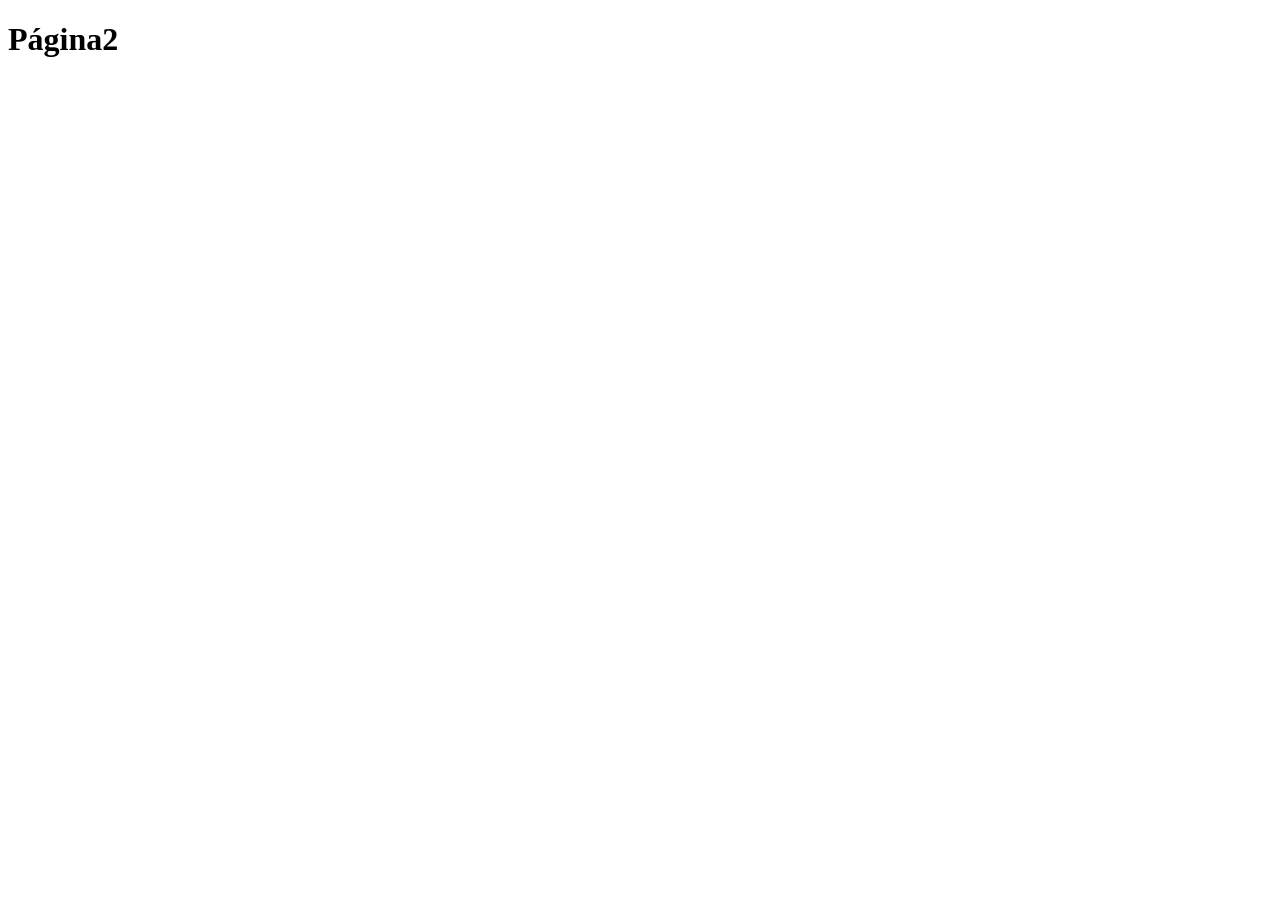
==== nova.html @ de898dfb "Primeira parte loging" ====
<!DOCTYPE html>
<html lang="en">
<head>
    <meta charset="UTF-8">
    <meta name="viewport" content="width=device-width, initial-scale=1.0">

    <title>Document</title>
</head>
<body>
    <h1>Página2</h1>
</body>
</html>
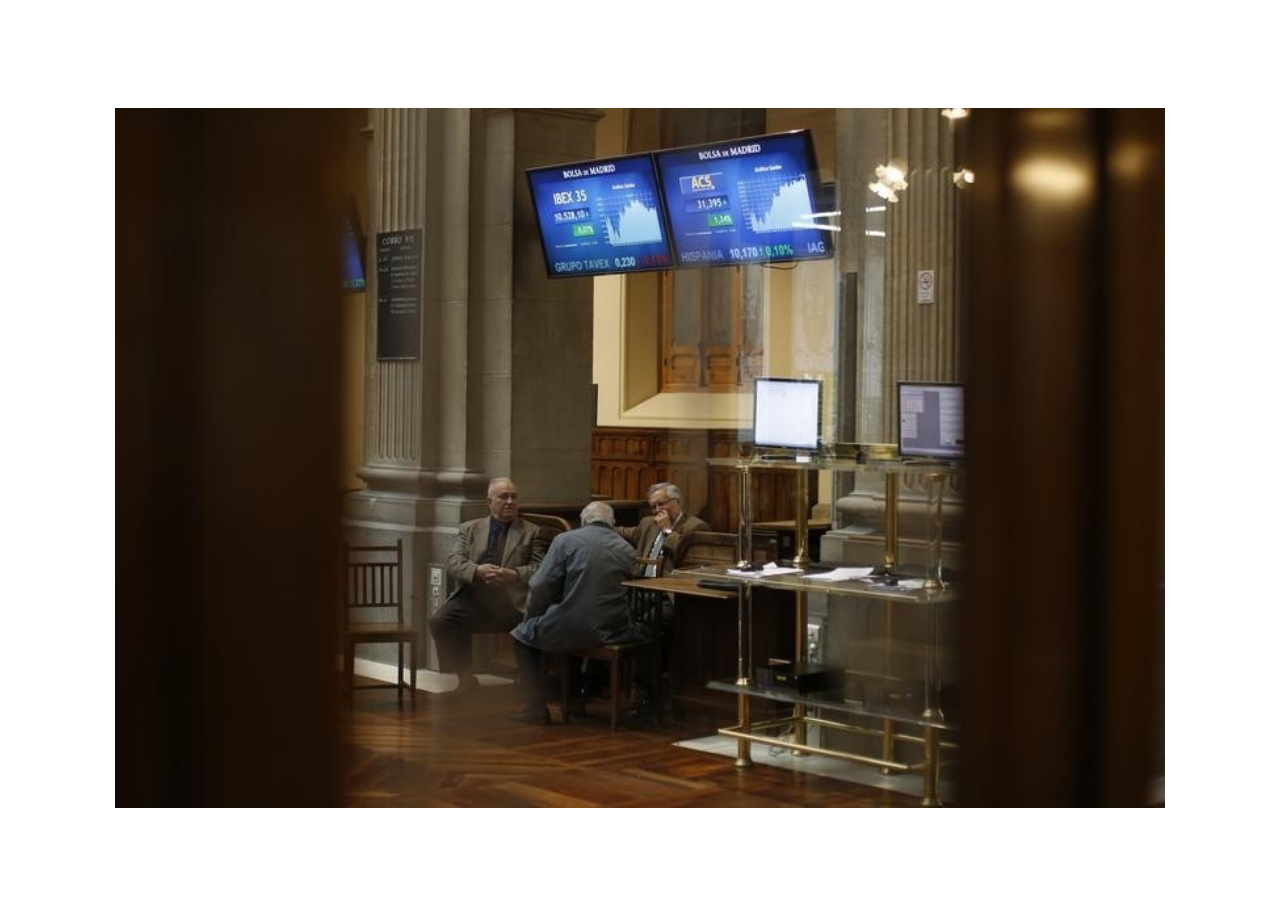
==== commit 7c357e72: "Explorando o código" ====
--- a/nova.html
+++ b/nova.html
@@ -3,10 +3,59 @@
 <head>
     <meta charset="UTF-8">
     <meta name="viewport" content="width=device-width, initial-scale=1.0">
-
+    <link rel="stylesheet" href="https://stackpath.bootstrapcdn.com/bootstrap/4.1.3/css/bootstrap.min.css" 
+    integrity="sha384-MCw98/SFnGE8fJT3GXwEOngsV7Zt27NXFoaoApmYm81iuXoPkFOJwJ8ERdknLPMO" crossorigin="anonymous">
+    <script defer src="https://code.jquery.com/jquery-3.3.1.slim.min.js" 
+    integrity="sha384-q8i/X+965DzO0rT7abK41JStQIAqVgRVzpbzo5smXKp4YfRvH+8abtTE1Pi6jizo" crossorigin="anonymous"></script>
+    <link rel="stylesheet" href="css/pag2.css">
+    <script defer src="https://cdnjs.cloudflare.com/ajax/libs/popper.js/1.14.3/umd/popper.min.js" 
+    integrity="sha384-ZMP7rVo3mIykV+2+9J3UJ46jBk0WLaUAdn689aCwoqbBJiSnjAK/l8WvCWPIPm49" crossorigin="anonymous"></script>
+    <script  defer src="https://stackpath.bootstrapcdn.com/bootstrap/4.1.3/js/bootstrap.min.js" 
+    integrity="sha384-ChfqqxuZUCnJSK3+MXmPNIyE6ZbWh2IMqE241rYiqJxyMiZ6OW/JmZQ5stwEULTy" crossorigin="anonymous"></script>
+    
     <title>Document</title>
 </head>
 <body>
-    <h1>Página2</h1>
+    <h1></h1>
+    <!-- <ul class="nav nav-tabs"> 
+  <li class="nav-item">
+    <a class="nav-link active" href="#">Ativo</a>
+  </li>
+  <li class="nav-item">
+    <a class="nav-link" href="#">Link</a>
+  </li>
+  <li class="nav-item">
+    <a class="nav-link" href="#">Link</a>
+  </li>
+  <li class="nav-item">
+    <a class="nav-link disabled" href="#">Desativado</a>
+  </li>
+</ul>-->
+
+    
+   <div id="carouselExampleControls" class="carousel slide" data-ride="carousel">
+  <div class="carousel-inner">
+    <div class="carousel-item active">
+      <img class="d-block " src="img/LYNXMPEA8I09H_L.jpg" alt="Primeiro Slide">
+    </div>
+    <div class="carousel-item">
+      <img class="d-block " src="img/saudi-arabian-green-technology-sustainability.webp" alt="Segundo Slide">
+    </div>
+    <div class="carousel-item">
+      <img class="d-block " src="img/images.jpg" alt="Terceiro Slide">
+    </div>
+  </div>
+  <a class="carousel-control-prev" href="#carouselExampleControls" role="button" data-slide="prev">
+    <span class="carousel-control-prev-icon" aria-hidden="true"></span>
+    <span class="sr-only">Anterior</span>
+  </a>
+  <a class="carousel-control-next" href="#carouselExampleControls" role="button" data-slide="next">
+    <span class="carousel-control-next-icon" aria-hidden="true"></span>
+    <span class="sr-only">Próximo</span>
+  </a>
+</div>
+
+
+
 </body>
 </html>
--- a/css/pag2.css
+++ b/css/pag2.css
@@ -0,0 +1,15 @@
+*{
+    margin: 0;
+    padding: 0;
+    box-sizing: border-box;
+}
+
+
+.d-block{
+     
+    height:100vh;       
+    min-width: 350px;
+    padding: 100px 100px;
+    margin: auto;
+}
+
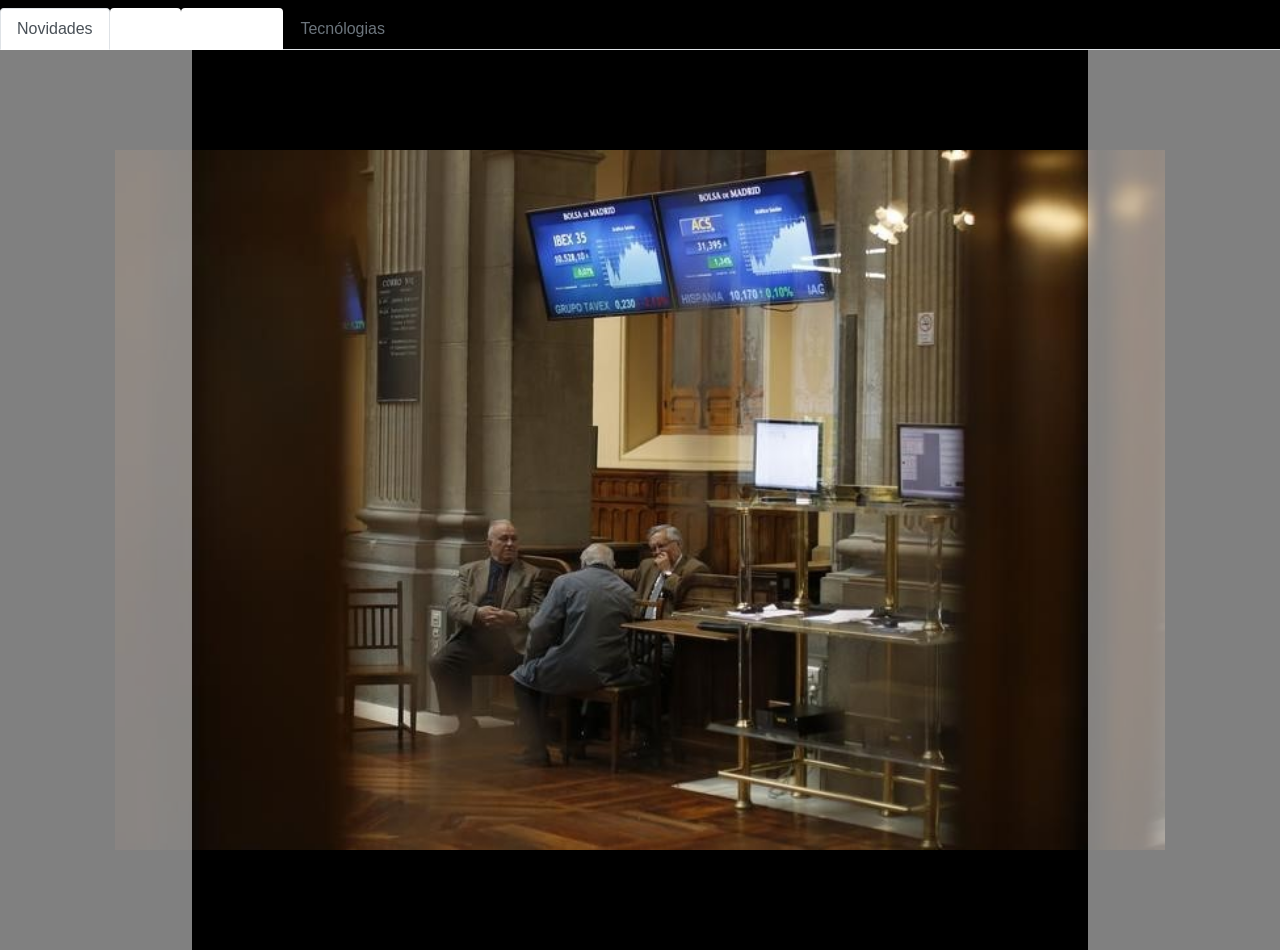
==== commit 3f8523ed: "Explorando o código" ====
--- a/nova.html
+++ b/nova.html
@@ -16,21 +16,23 @@
     <title>Document</title>
 </head>
 <body>
+
+    
     <h1></h1>
-    <!-- <ul class="nav nav-tabs"> 
+     <ul class="nav nav-tabs"> 
   <li class="nav-item">
-    <a class="nav-link active" href="#">Ativo</a>
+    <a class="nav-link active" href="#">Novidades</a>
   </li>
   <li class="nav-item">
-    <a class="nav-link" href="#">Link</a>
+    <a class="nav-link" href="#">Links</a>
   </li>
   <li class="nav-item">
-    <a class="nav-link" href="#">Link</a>
+    <a class="nav-link" href="#">Descubra</a>
   </li>
   <li class="nav-item">
-    <a class="nav-link disabled" href="#">Desativado</a>
+    <a class="nav-link disabled" href="#">Tecnólogias</a>
   </li>
-</ul>-->
+</ul>
 
     
    <div id="carouselExampleControls" class="carousel slide" data-ride="carousel">
--- a/css/pag2.css
+++ b/css/pag2.css
@@ -13,3 +13,12 @@
     margin: auto;
 }
 
+body{
+    background-color: black;
+}
+
+
+a{
+    color: white;
+    background-color: white;
+}
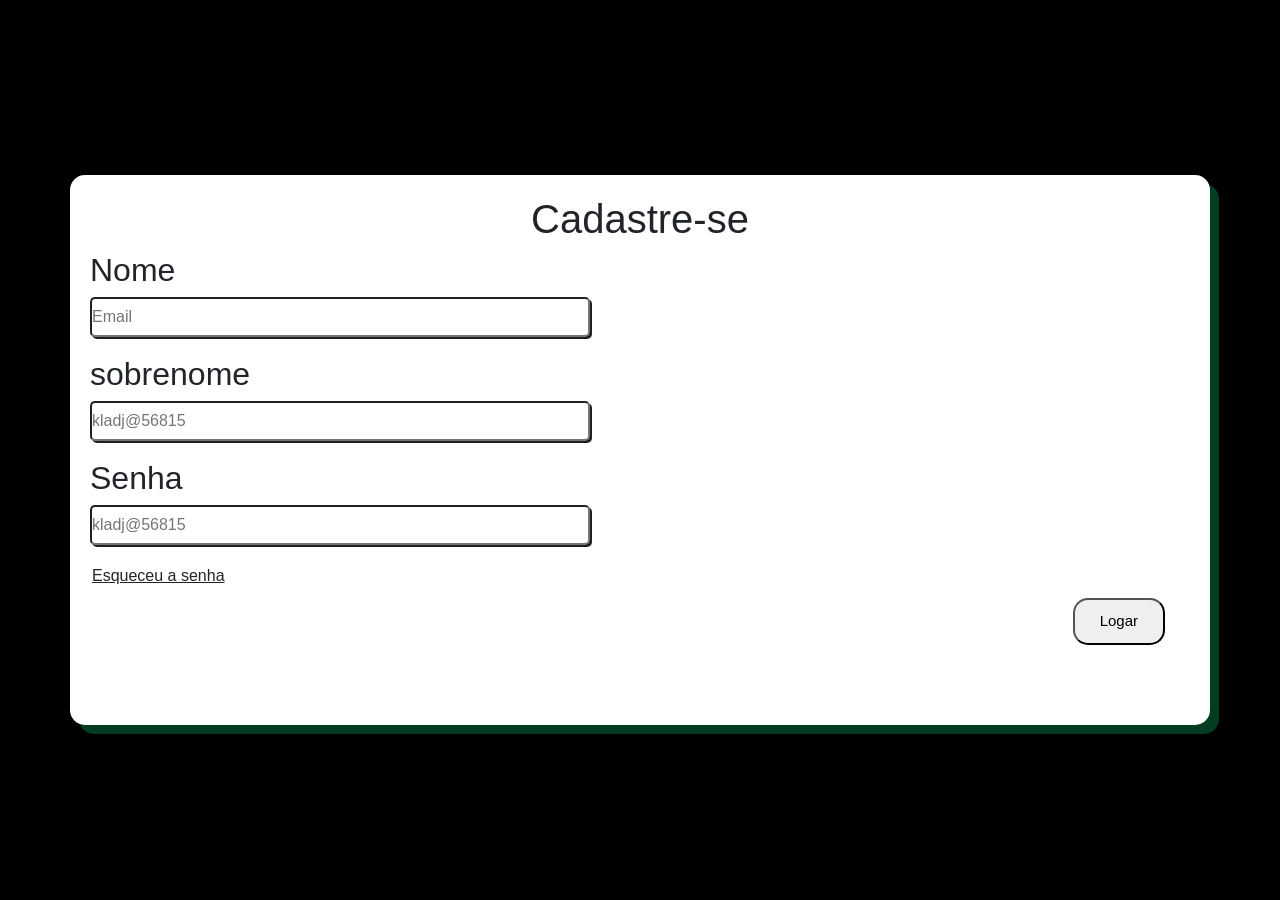
==== commit 1b7efd05: "Mudndo a segunda pagina" ====
--- a/nova.html
+++ b/nova.html
@@ -17,45 +17,40 @@
 </head>
 <body>
 
-    
-    <h1></h1>
-     <ul class="nav nav-tabs"> 
-  <li class="nav-item">
-    <a class="nav-link active" href="#">Novidades</a>
-  </li>
-  <li class="nav-item">
-    <a class="nav-link" href="#">Links</a>
-  </li>
-  <li class="nav-item">
-    <a class="nav-link" href="#">Descubra</a>
-  </li>
-  <li class="nav-item">
-    <a class="nav-link disabled" href="#">Tecnólogias</a>
-  </li>
-</ul>
+      <div class="container">
+        <div class="title">
+            <h1>Cadastre-se</h1>
+        </div>
+        <div class="input1"> 
+            <h2>Nome</h2>
+            <input type="text" 
+            placeholder="Email">
+        </div>
+        <div class="input2">   
+            <h2>sobrenome</h2>
+            <input type="password" 
+            placeholder="kladj@56815">
+            
+        </div>
+        <div class="input3">   
+            <h2>Senha</h2>
+            <input type="password"
+            placeholder="kladj@56815">
+            
+        </div>
+        <div class="esqueceu">
+            <a>Esqueceu a senha</a>
+            <a href=""></a>
+        </div>
 
-    
-   <div id="carouselExampleControls" class="carousel slide" data-ride="carousel">
-  <div class="carousel-inner">
-    <div class="carousel-item active">
-      <img class="d-block " src="img/LYNXMPEA8I09H_L.jpg" alt="Primeiro Slide">
+        <div class="button">
+            <button class="button">Logar</button>
+        </div>
+        <div class="img1">
+          <img src="img/download (1).jpg" class="img"> 
+        </div>
+
     </div>
-    <div class="carousel-item">
-      <img class="d-block " src="img/saudi-arabian-green-technology-sustainability.webp" alt="Segundo Slide">
-    </div>
-    <div class="carousel-item">
-      <img class="d-block " src="img/images.jpg" alt="Terceiro Slide">
-    </div>
-  </div>
-  <a class="carousel-control-prev" href="#carouselExampleControls" role="button" data-slide="prev">
-    <span class="carousel-control-prev-icon" aria-hidden="true"></span>
-    <span class="sr-only">Anterior</span>
-  </a>
-  <a class="carousel-control-next" href="#carouselExampleControls" role="button" data-slide="next">
-    <span class="carousel-control-next-icon" aria-hidden="true"></span>
-    <span class="sr-only">Próximo</span>
-  </a>
-</div>
 
 
 
--- a/css/pag2.css
+++ b/css/pag2.css
@@ -15,10 +15,73 @@
 
 body{
     background-color: black;
+    display: flex;
+    justify-content: center;
+    height:100vh;
+    align-items: center;
+}
+.container{
+    background-color: #ffffff;
+    display: flex;
+    padding: 20px;
+    width: 1500px;
+    height: 550px;
+    border-radius: 15px;
+    flex-direction: column;
+    box-shadow: #043c22 9px 9px;
+}
+.title{
+    display: flex;
+    justify-content: center;
+}
+.input1{
+    justify-content: center;
+    height: 120px;
+   flex-direction: column
+   ;
 }
 
+.input2{
+    justify-content: center;
+    height: 120px;
+    flex-direction: column;
+}
+.input3{
+    justify-content: center;
+    height: 120px;
+    flex-direction: column;
+}
+  input{
+        width: 500px;
+        height: 40px;
+        border-radius: 5px;
+        flex-direction: column;
+        box-shadow: rgb(33, 32, 32) 2px 2px;
+}
+.esqueceu{
+    display: flex;
+    justify-content: left;
+    text-decoration: underline;
+    padding-top: 2px ;
+    padding-left: 2px;
+}
 
-a{
-    color: white;
-    background-color: white;
+.button {
+   display: flex;
+   justify-content:right ;
+   border-radius: 15px;
+   font-size: 15px;
+   padding: 10px 25px;
+}
+.button :hover{
+    background-color: #0d3b0a;
+
+}   
+
+.img{
+    display: flex;
+    justify-content: right;
+    padding-left: 1000px;
+    width: 500px;
+    height: 50px;
 }
